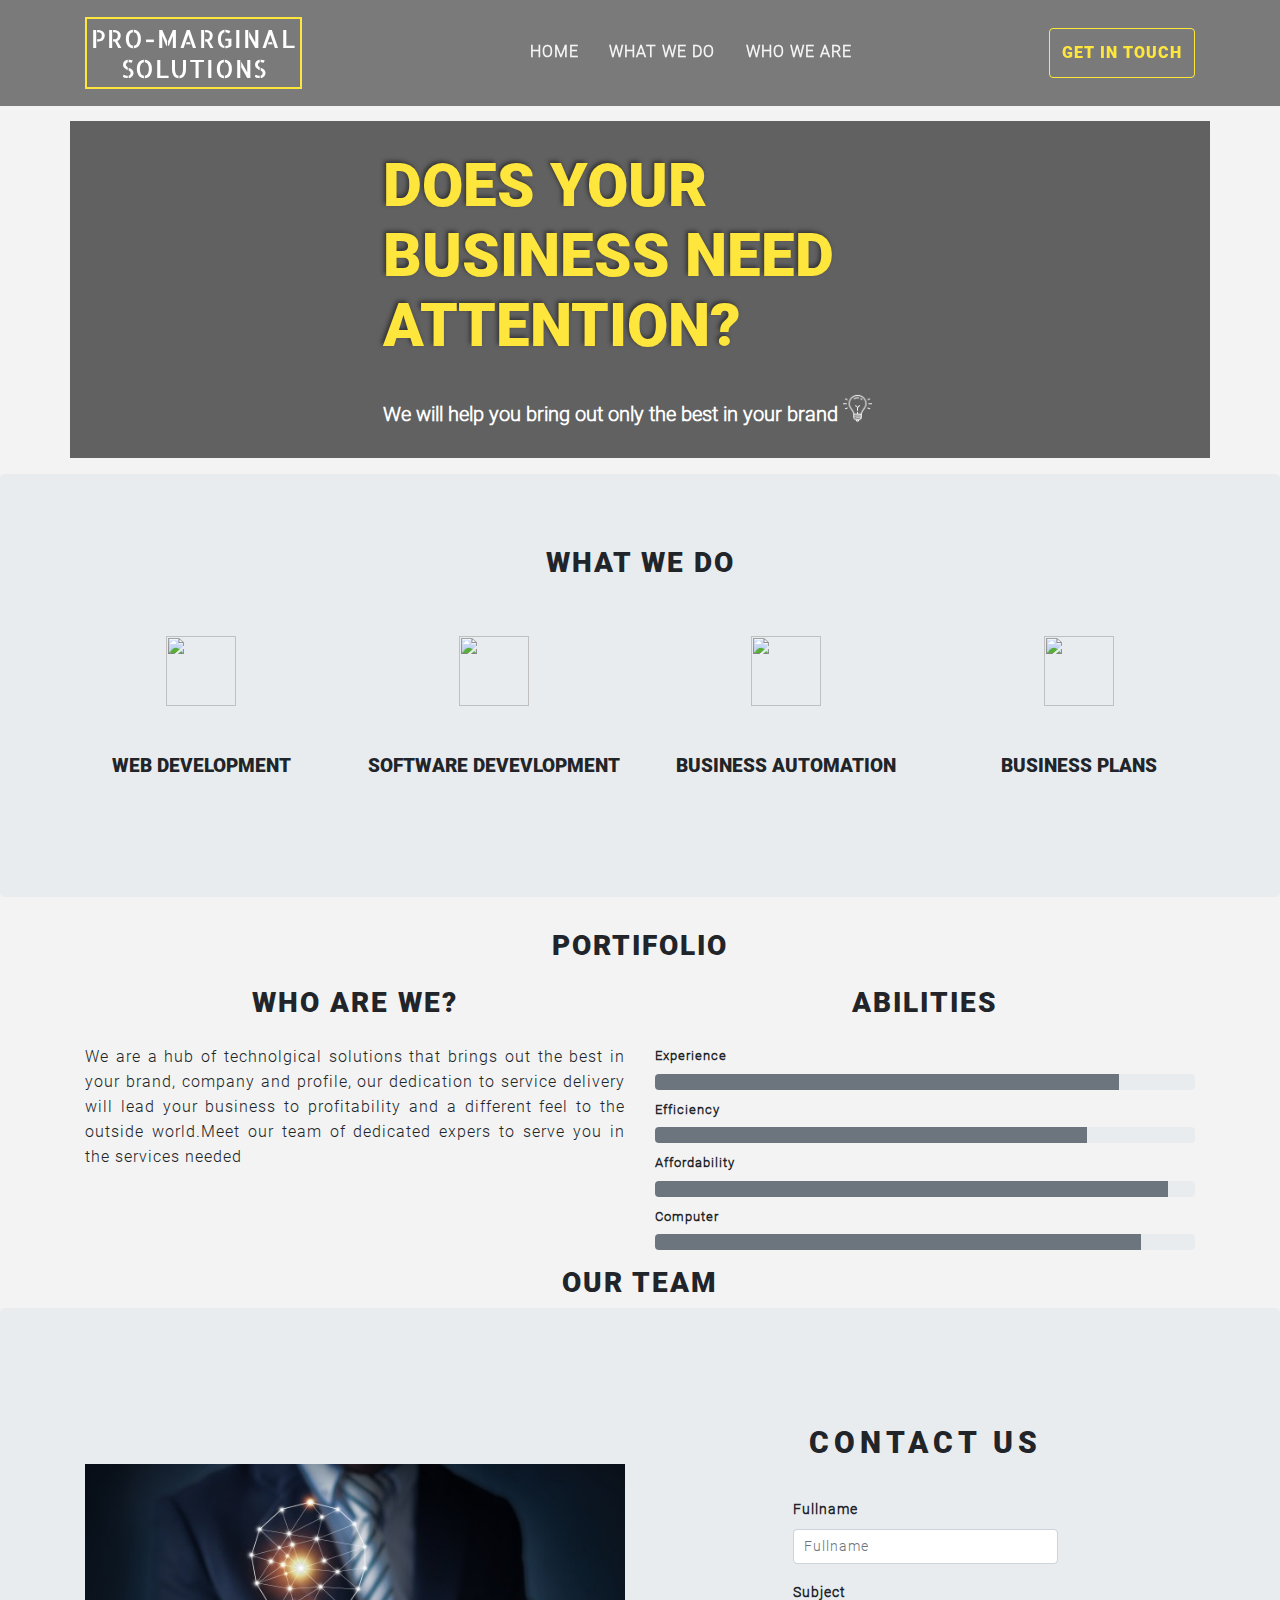
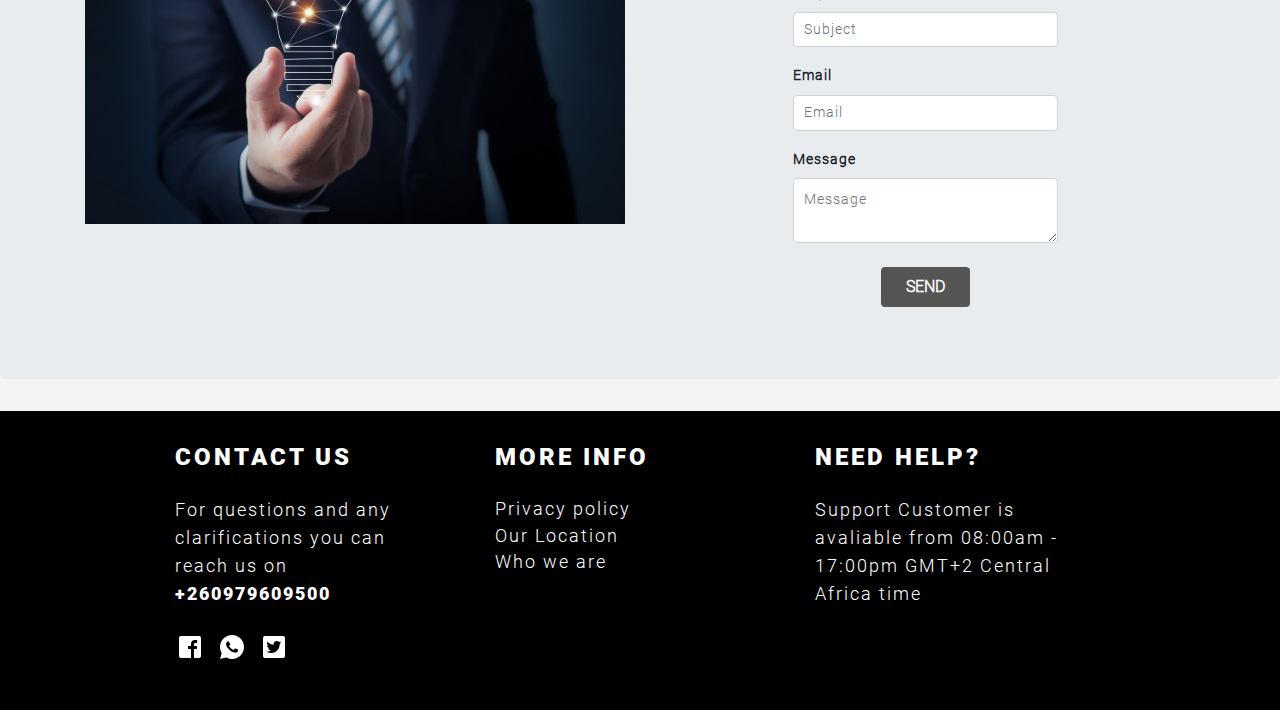
==== index.html @ 1d0794fd "added some hover effects on navbar and img" ====
<!DOCTYPE html>
<html lang="en">
<head>
    <meta charset="UTF-8">
    <meta http-equiv="X-UA-Compatible" content="IE=edge">
    <meta name="viewport" content="width=device-width, initial-scale=1.0">
    <title>Pro-Margin</title>

    <!------FONTS------>
    <link rel="stylesheet" href="css/fonts.css">

    <!---BOOTSTRAP CDN-->
    <link rel="stylesheet" href="bootstrap/bootstrap.min.css">
    
    <!---FORNTAWESOME-->
    <link rel="stylesheet" href="fontawesome/css/fontawesome.css">
    <link rel="stylesheet" href="fontawesome/css/all.css">

    <!---SYTLESHEET-->
    <link rel="stylesheet" href="css/style.css">

</head>
<body>
     <!------------------------NAVBAR------------------------------------------>
    <nav class="navbar navbar-expand-lg navbar-dark sticky-top" id="background-navbar">
      <div class="container mx-auto">
        <a class="navbar-brand" href="#">
          <span id="logo-text" class="d-inline-block p-1 h1 align-middle text-center my-1">PRO-MARGINAL<br>SOLUTIONS</span>
        </a>

       <button class="navbar-toggler" type="button" data-toggle="collapse" data-target="#navbarbtn" aria-controls="navbarbtn" aria-expanded="false" aria-label="Toggle navigation">
           <span class="navbar-toggler-icon"></span>
       </button>
       <div class="navbar-collapse collapse" id="navbarbtn">
           <div class="mr-auto"></div>
           <ul class="navbar-nav mr-auto">
                <li class="nav-item active">
                    <a class="nav-link" href="index.html">Home<span class="sr-only">(current)</span></a>
                </li>
               
                <li class="nav-item">
                    <a class="nav-link" href="#wwd">What we do</a>
                </li>
                <li class="nav-item">
                    <a class="nav-link" href="#wwa">Who we are</a>
                </li>
           </ul>
           <span>
             <a href="#contact" class="btn btn-outline-warning">GET IN TOUCH</a>
           </span>

       </div>

           
      </div>
     
    </nav>
    <!------------------------END OF NAVBAR------------------------------------------>

<!--------------------- Header to the site [span: ] ----------------->
<div class="container banner-img p-0 mb-3">
  <div class="banner-img1 p-0">
  <div class="row">
      <div class="col-md-6 mx-auto banner-header-text"> 
         <p class="banner-text">DOES YOUR <br>BUSINESS NEED<br>ATTENTION?</p>
         <p class="lead">We will help you bring out only the best in your brand
          <img src="assets/icons/idea1.png" class="mt-n3" width="30" height="30">
         </p>
         
      </div>
  </div>
   </div>      
</div>

<!----------------------- WHAT WE CAN DO FOR YOU ------------------>

<div class="jumbotron wwd">
  <div class="container p-0">
   <h3 class="text-center pt-2 pb-5" id="wwd">WHAT WE DO</h3>
  
  <div class="row text-center">

    <div class="col-md-3 coll">
      <img src="assets/img/1.png"  width="70" height="70">
      <h5 class="py-5">WEB DEVELOPMENT</h5>

    </div>
     <div class="col-md-3 coll">
      <img src="assets/img/2.png" width="70" height="70">
      <h5 class="py-5">SOFTWARE DEVEVLOPMENT</h5>
      
    </div>
     <div class="col-md-3 coll">
      <img src="assets/img/3.png"  width="70" height="70">
      <h5 class="py-5">BUSINESS AUTOMATION</h5>
    </div>

     <div class="col-md-3 coll">
      <img src="assets/img/4.png"  width="70" height="70">
    
      <h5 class="py-5">BUSINESS PLANS</h5>
    </div>
      
    </div>
    </div>
</div>

<!-------------------- Portifolio ------------------------------------>
<div class="container mx-auto our-team">
  <h3 class="text-center">PORTIFOLIO</h3>
  <div class="row text-center ">

  </div>
</div>

  <!------------------------------ WHO ARE WE?------------------------>
<div class="container">
  <div class="row mb-3">
    <div class="col-md-6">
      <h3 class="text-center pt-3 pb-3" id="wwa">WHO ARE WE?</h3>
        <p class="text-justify" >We are a hub of technolgical solutions that brings out the best in your brand, company and profile, our dedication to service delivery will lead your business to profitability and a different feel to the outside world.Meet our team of dedicated expers to serve you in the services needed
        </p>
    </div>

    <div class="col-md-6 skills">
      <div class="skills">
        <h3 class="text-center pt-3 pb-2">ABILITIES</h3>
      </div>
      <p>Experience</p>
        <div class="progress">
          <div class="progress-bar bg-secondary" role="progressbar" style="width: 86%;" aria-valuenow="25" aria-valuemin="0" aria-valuemax="100"></div>
        </div>
        <p>Efficiency</p>
        <div class="progress">
          <div class="progress-bar bg-secondary" role="progressbar" style="width: 80%;" aria-valuenow="25" aria-valuemin="0" aria-valuemax="100"></div>
        </div>
        <p>Affordability</p>
        <div class="progress">
          <div class="progress-bar bg-secondary" role="progressbar" style="width:95%;" aria-valuenow="25" aria-valuemin="0" aria-valuemax="100"></div>
        </div>
        <p>Computer</p>
        <div class="progress">
          <div class="progress-bar bg-secondary" role="progressbar" style="width: 90%;" aria-valuenow="25" aria-valuemin="0" aria-valuemax="100"></div>
        </div>
    </div>
  </div>
</div>

<!-------------------------Our Team ---------------------------------->
<div class="container mx-auto our-team">
  <h3 class="text-center">OUR TEAM</h3>
  <div class="row text-center ">

  </div>
</div>


<section>

<!------------------- Contact form -------------------------------->
  <div class="jumbotron">
    <div class="container">

    <div class="row">
      <div class="col-md-6 m-auto">
        <img src="assets/img/si.jpg" class="w-100" width="50%" height="80%">
      </div>

      <div class="col-md-6 mx-auto">
      <p class="signup-heading text-center pb-3 pt-5" id="contact">CONTACT US</p>

      <form class="mx-auto form-wrapper" action="" method="POST">
        <div class="form-row">
        <div class="form-group col-md-6 mx-auto ">
          <label for="Fullname">Fullname</label>
          <input type="text" class="form-control" name="fullname" placeholder="Fullname">
        </div>
      </div>

      <div class="form-row">
        <div class="form-group col-md-6 mx-auto ">
          <label for="Subject">Subject</label>
          <input type="text" class="form-control" name="subject" placeholder="Subject">
        </div>
      </div>

      <div class="form-row">
        <div class="form-group col-md-6 mx-auto ">
          <label for="Email">Email</label>
          <input type="text" class="form-control" name="email" placeholder="Email">
            </div>
          </div>

          <div class="form-row">
        <div class="form-group col-md-6 mx-auto">
          <label for="Message">Message</label>
          <textarea class="form-control " name="message" placeholder="Message"></textarea> 
            </div>
          </div>

      <div class="btn-cont mx-auto">
        <button type="submit" id="signup" name="submit-message" class="btn btn-secondary warning btn-cont my-2 p-2">SEND</button>
      </div>
        </form>


      </div> 
    </div>
    
   </div>   
  </div>


</section>
<!----------------------- footer ---------------------------------------->
<footer>

    <div class="footer-wrapper">
      <div class="container w-75 mx-auto">
        <div class="row">
            <div class="col-md-4">
                <h4 class="">CONTACT US</h4>
                  <p class="pb-2">For questions and any clarifications you can<br> reach us on<br><span class="phone-number pt-3">+260979609500</span>
                  </p> 

                  <div class="social-media mb-3">
                    <a href="" title="Facebook" class="pr-2 facebook"><img src="assets/icons/facebook.png" alt=""></a>
                    <a href="" title="Whatsapp" class="pr-2 whatsapp"><img src="assets/icons/whatsapp.png" alt=""></a>
                    <a href="" title="Twitter" class="twitter"><img src="assets/icons/twitter.png" alt=""></a>
                  </div>
            </div>

            <div class="col-md-4 mb-3">
                <h4 class="">MORE INFO</h4>
                    <a href="">Privacy policy</a><br>
                    <a href="">Our Location</a><br>
                    <a href="">Who we are</a>
                
            </div>

            <div class="col-md-4">
                    <h4 class="">NEED HELP?</h4>
                    <p>Support Customer is avaliable from 08:00am - 17:00pm GMT+2 Central Africa time</p>
            </div>

            
              
        </div>  
     </div>
      
   </div>
</footer>
  
<!--SCRIPT------->
    <script src="bootstrap/jquery.slim.min.js"></script>
    <script src="bootstrap/bootstrap.bundle.js"></script>
</body>
</html>
---- css/fonts.css ----
/*fonts i use*/
/*All from google fonts*/


@font-face {
    src : url("../fonts/AlegreyaSansSC-Light.ttf");
    font-family: 'Alegrey';
}
@font-face {
    src : url("../fontawesome/fonts/Akronim-Regular.ttf");
    font-family: 'Akronim';
}
@font-face {
    src : url("../fontawesome/fonts/AllertaStencil-Regular.ttf");
    font-family: 'Allerta';
}
@font-face {
    src : url("../fontawesome/fonts/AmaticSC-Regular.ttf");
    font-family: 'AmaticSC';
}
@font-face {
    src : url("../fontawesome/fonts/Athiti-Light.ttf");
    font-family: 'Athiti';
}
@font-face {
    src : url("../fontawesome/fonts/BlackAndWhitePicture-Regular.ttf");
    font-family: 'BlackAndWhite';
}
@font-face {
    src : url("../fontawesome/fonts/BungeeOutline-Regular.ttf");
    font-family: 'BungeeOutline';
}
@font-face {
    src : url("../fontawesome/fonts/BungeeShade-Regular.ttf");
    font-family: 'BungeeShade';
}
@font-face {
    src : url("../fontawesome/fonts/Butcherman-Regular.ttf");
    font-family: 'Butcherman';
}
@font-face {
    src : url("../fontawesome/fonts/ComicNeue-Regular.ttf");
    font-family: 'Comic';
}
@font-face {
    src : url("../fontawesome/fonts/Galdeano-Regular.ttf");
    font-family: 'Galdeano';
}
@font-face {
    src : url("../fontawesome/fonts/Girassol-Regular.ttf");
    font-family: 'Girassol';
}
@font-face {
    src : url("../fontawesome/fonts/Graduate-Regular.ttf");
    font-family: 'Graduate';
}
@font-face {
    src : url("../fontawesome/fonts/IMFellDoublePicaSC-Regular.ttf");
    font-family: 'IMFD';
}
@font-face {
    src : url("../fontawesome/fonts/IMFellGreatPrimerSC-Regular.ttf");
    font-family: 'IMFP';
}
@font-face {
    src : url("../fontawesome/fonts/JollyLodger-Regular.ttf");
    font-family: 'JollyLodger';
}
@font-face {
    src : url("../fontawesome/fonts/KaushanScript-Regular.ttf");
    font-family: 'KaushanScript';
}
@font-face {
    src : url("../fontawesome/fonts/LondrinaShadow-Regular.ttf");
    font-family: 'LondrinaShadow';
}
@font-face {
    src : url("../fontawesome/fonts/MetalMania-Regular.ttf");
    font-family: 'MetalMania';
}
@font-face {
    src : url("../fontawesome/fonts/OpenSans-Regular.ttf");
    font-family: 'OpenSans';
}
@font-face {
    src : url("../fontawesome/fonts/Roboto-Light.ttf");
    font-family: 'Roboto-Light';
}
@font-face {
    src :url("../fontawesome/fonts/Roboto-Black.ttf");
    font-family: 'Roboto';
}

@font-face {
    src : url("../fontawesome/fonts/RubikMonoOne-Regular.ttf");
    font-family: 'RubikMonoOne';
}
---- css/style.css ----
@import url("./fonts.css");

:root {

    --fontcolor: #FFE63D;
}
* {
    list-style-type: none !important;
    text-decoration: none;
    font-family: 'Roboto';
}
body {
  background-color:#f3f3f3;
}
.btn-outline-warning {
    padding: 12px;
    border:1px solid var(--fontcolor) !important;
    color: var(--fontcolor) !important;
    font-weight: 100 !important;
    font-family: Roboto;
}
.btn-outline-warning:hover {
    font-weight: 300;
    background-color: var(--fontcolor);
    color: #000 !important;
    padding: 12px;
}
.warning {
    background: #555;
    border:none;
    color: #fff !important;
}
#background-navbar{
    background: rgba(1,1,1,0.5);

}
#logo-text {
    font-size:25px;
    border: 2px solid var(--fontcolor);
    letter-spacing: 1px;
    font-family: 'Allerta';
    color: #fff;
}
.nav-link {
    font-size: 1rem;
    text-transform: uppercase;
    padding-left: 1.4rem !important;
    color: #f4f4f4 !important; 
    font-weight: 600;
}
.nav-link::after {
    content: '';
    border-bottom: 3px solid var(--fontcolor);
    display:block;
    transform: scaleX(0);
    transition: 450ms; 
}
.nav-link:hover::after {
    content: '';
    border-bottom: 3px solid var(--fontcolor);
    display:block; 
    transform: scaleX(1);
}
.banner-h-text {
    font-size: 58px;
    letter-spacing: 4px;
}
.lead {
    padding:20px 0 10px 20px;
    font-family: Roboto-Light;
    font-weight: 600;
    color: #fff;
    line-height: 2.2rem;
}

.white-black:hover {
    background-color:#0B6075;
    box-shadow: 1px 1px 6px #0B6075;

}
.banner-text {
    font-weight: 900;
    padding: 30px 0 0 20px;
    font-size: 60px;
    text-shadow:-2px -2px 4px #333;
    line-height: 70px;
    color: var(--fontcolor);
}
.banner-text1 {
    margin: 100px;
}
.banner-img {
    background: url("../assets/img/sites.jpg") no-repeat;
    background-position: center;
    background-size: 100% 100%;
    height:100%;
    margin-top: 15px;
    /*border-radius: 5px;*/
}
.container .banner-img1 {
    background-color: rgba(0,0,0,0.6);
    height: 100% !important;
}
.btn-cont {
    width: 89px;
    font-family: Roboto-Light;
    font-weight: 600;
}
#signup:hover {
    background-color: #333;

}
.signup-heading {
    font-size: 30px;
    font-weight: 550px;
    letter-spacing: 5px; 
}
.signup-wrapper {
    padding: 25px;
    border: 1px solid #f3f3f3;
    border-radius: 9px;
    margin: 20px auto 0; 
    background-color:#fff;
}
.col-md-6 .form-control {
    padding: 10px;
    font-family: Roboto-Light;
    letter-spacing: 1px;
    font-size: 0.9rem;
}
label {
    font-family: Roboto-Light;
    letter-spacing: 1px;
    font-weight: 600;
    font-size: 0.9rem; 
}
#resetPWD {
    width: 100% !important;
}
/*.form-wrapper {
    width: 75%;
    margin: 0 auto;
}*/
.progress {
    padding: -1rem 0 !important;
}
.skills p{
    margin-bottom:-.1rem ; 
    padding: 10px 0  !important;
    font-family: Roboto-Light;
    letter-spacing: 1px;
    font-weight: 600;
    font-size: .8rem;
}
.text-justify {
    font-family: Roboto-Light;
    letter-spacing: 1px;
    line-height: 25px;
}
footer p,a{
    font-family: Roboto-Light;
    letter-spacing: 1px;
    font-size: 1.1rem;
}
.footer-wrapper {
    background: #000;
    padding: 2rem 0;
}
.footer-wrapper h4{
    padding:0 0 1rem;
    letter-spacing: 3px;
    color: #fff;
}
.footer-wrapper p{
   line-height: 28px;
   letter-spacing: 2px;
   color: #fff; 
   text-align: justify-all !important;
}
.footer-wrapper a {
    color: #fff;
    text-decoration: none!important;
    letter-spacing: 2px;
}
.wwd h5{
    font-size: 1.2rem;
    font-weight: 400;
}
.wwd img{
    transform:scale(1);
    cursor: pointer;
}
.wwd img:hover {
    transform:scale(2) all ease-out;
    transform: translateY(30px);
    transition: 700ms ease;
    background: rgba(0,0,0,0.3);
    border-radius: 30%;
}
h3 {
    letter-spacing: 2px;
}
.phone-number:hover {
    cursor: pointer;
}
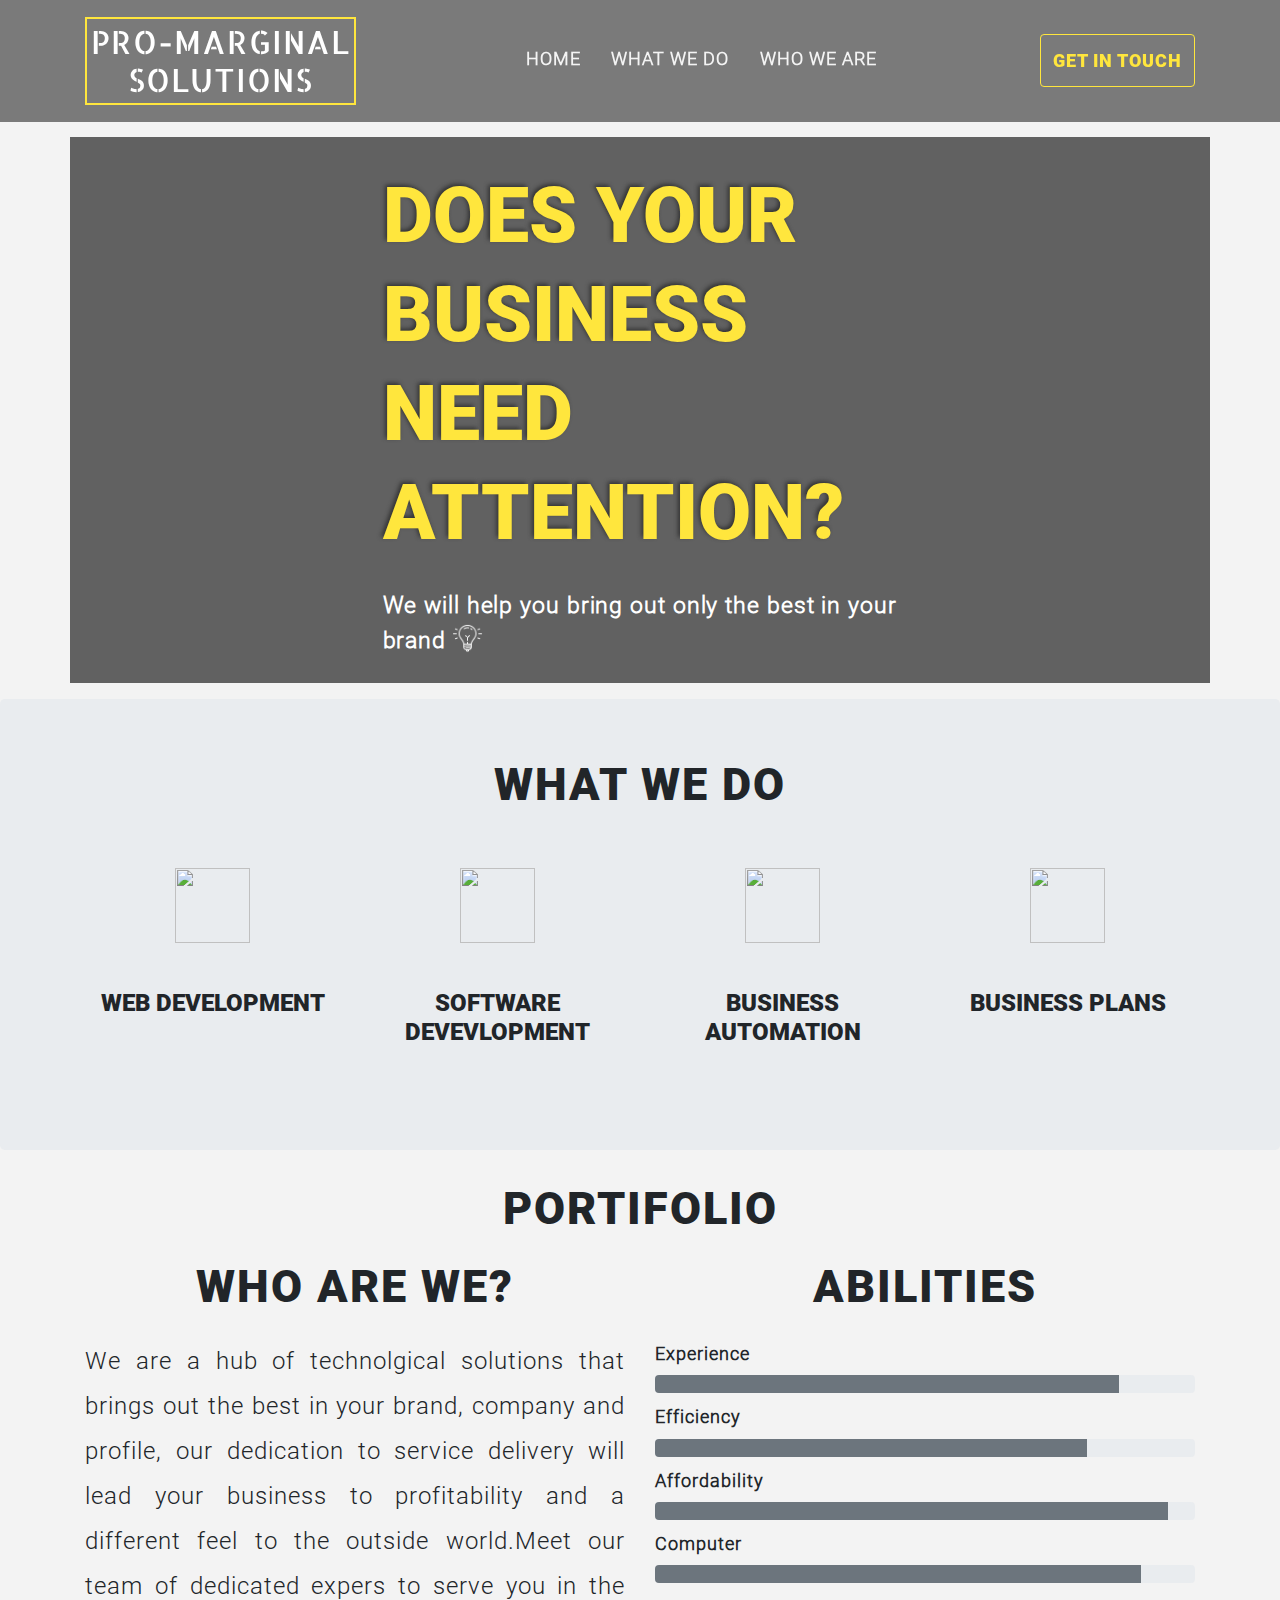
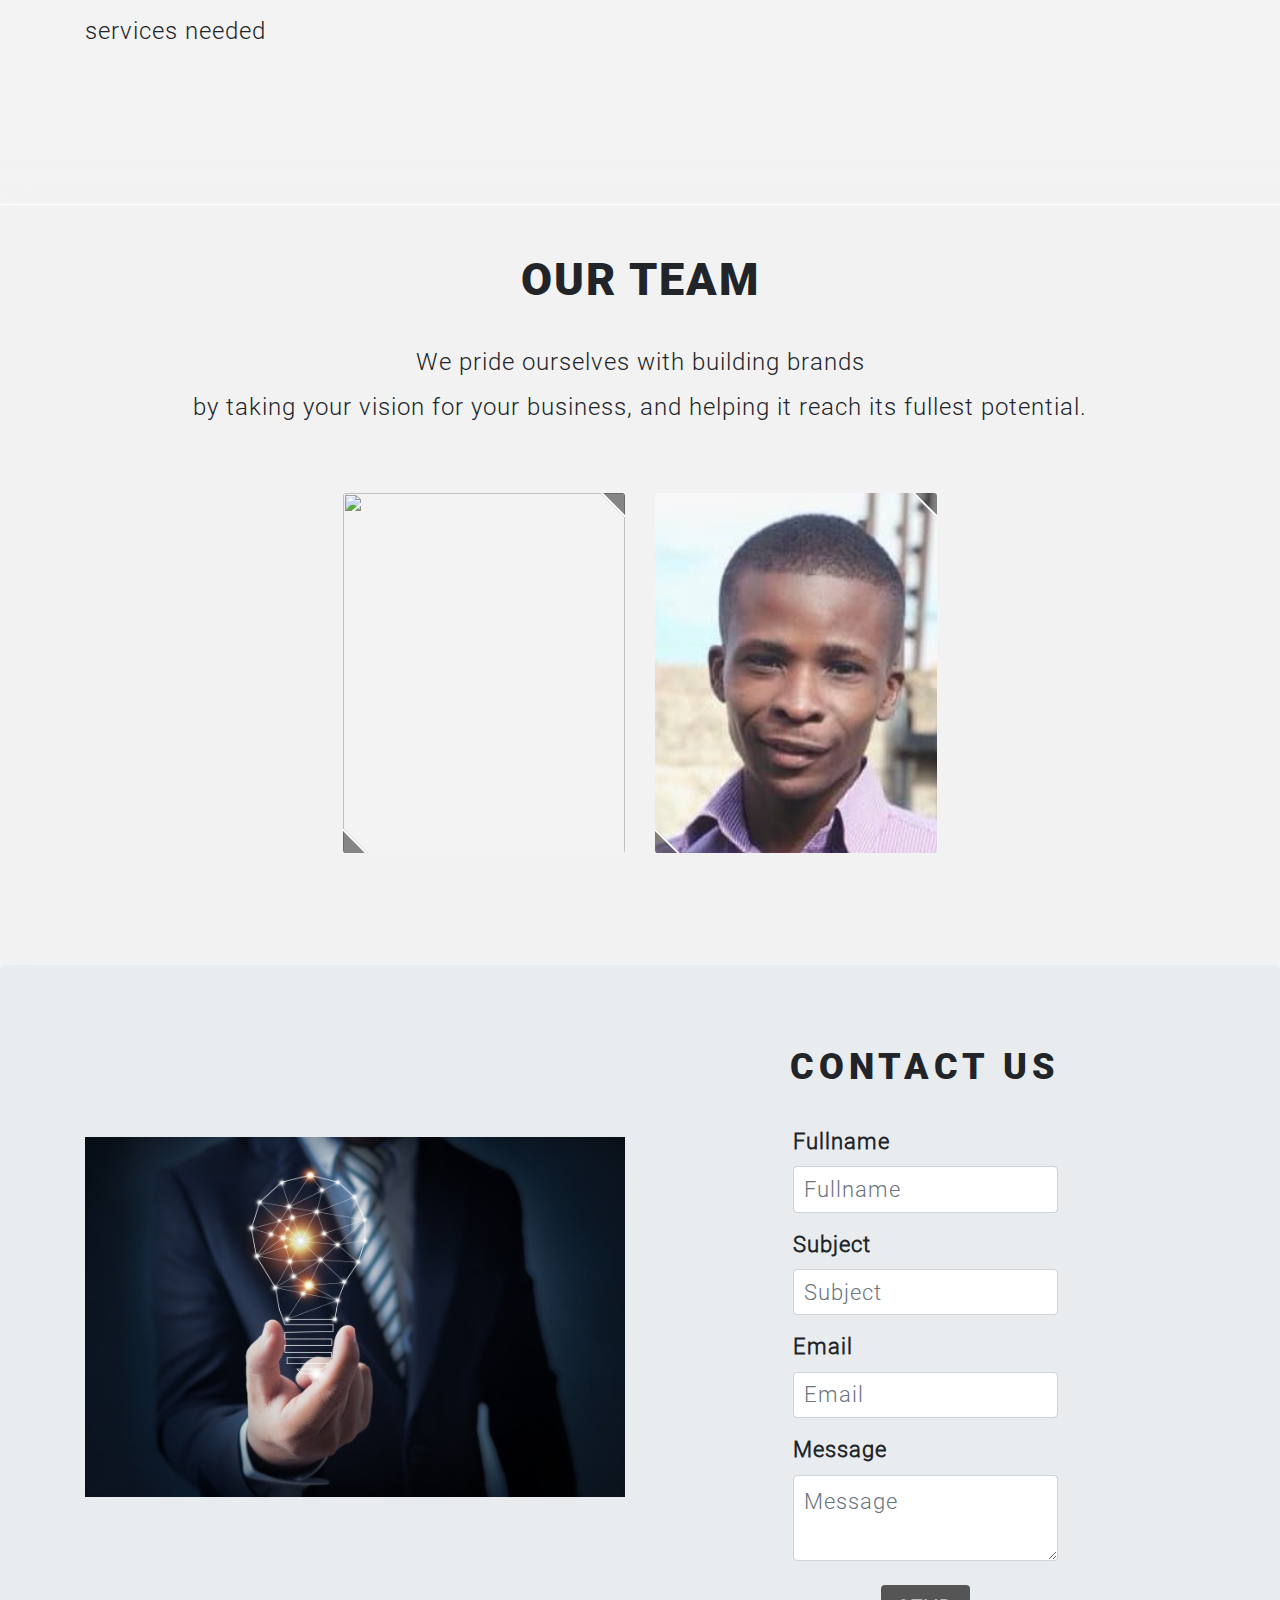
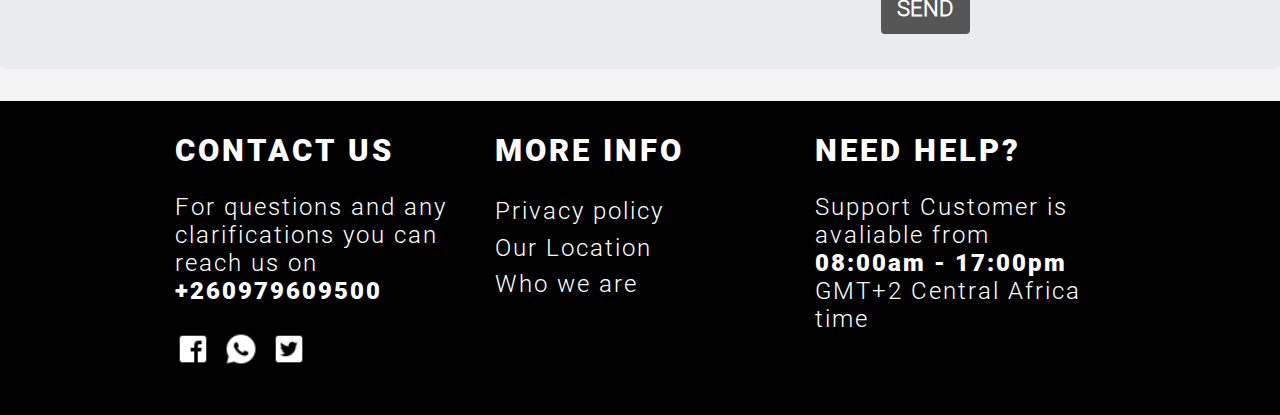
==== commit 270ab20f: "added our team" ====
--- a/index.html
+++ b/index.html
@@ -13,8 +13,9 @@
     <link rel="stylesheet" href="bootstrap/bootstrap.min.css">
     
     <!---FORNTAWESOME-->
-    <link rel="stylesheet" href="fontawesome/css/fontawesome.css">
-    <link rel="stylesheet" href="fontawesome/css/all.css">
+    <!-- <link rel="stylesheet" href="fontawesome/css/all.css"> -->
+    <link rel="stylesheet" href="https://stackpath.bootstrapcdn.com/font-awesome/4.7.0/css/font-awesome.min.css">
+    
 
     <!---SYTLESHEET-->
     <link rel="stylesheet" href="css/style.css">
@@ -28,8 +29,8 @@
           <span id="logo-text" class="d-inline-block p-1 h1 align-middle text-center my-1">PRO-MARGINAL<br>SOLUTIONS</span>
         </a>
 
-       <button class="navbar-toggler" type="button" data-toggle="collapse" data-target="#navbarbtn" aria-controls="navbarbtn" aria-expanded="false" aria-label="Toggle navigation">
-           <span class="navbar-toggler-icon"></span>
+       <button id="navbar-toggler" class="navbar-toggler" type="button" data-toggle="collapse" data-target="#navbarbtn" aria-controls="navbarbtn" aria-expanded="false" aria-label="Toggle navigation">
+           <span class="navbar-toggler-icon" id="toggler-icon"></span>
        </button>
        <div class="navbar-collapse collapse" id="navbarbtn">
            <div class="mr-auto"></div>
@@ -45,9 +46,9 @@
                     <a class="nav-link" href="#wwa">Who we are</a>
                 </li>
            </ul>
-           <span>
+           <div class="text-center ml-4">
              <a href="#contact" class="btn btn-outline-warning">GET IN TOUCH</a>
-           </span>
+           </div> 
 
        </div>
 
@@ -64,7 +65,7 @@
       <div class="col-md-6 mx-auto banner-header-text"> 
          <p class="banner-text">DOES YOUR <br>BUSINESS NEED<br>ATTENTION?</p>
          <p class="lead">We will help you bring out only the best in your brand
-          <img src="assets/icons/idea1.png" class="mt-n3" width="30" height="30">
+          <img src="assets/icons/idea1.png" class="mt-n2" width="30" height="30">
          </p>
          
       </div>
@@ -75,30 +76,30 @@
 <!----------------------- WHAT WE CAN DO FOR YOU ------------------>
 
 <div class="jumbotron wwd">
-  <div class="container p-0">
+  <div class="container py-4">
    <h3 class="text-center pt-2 pb-5" id="wwd">WHAT WE DO</h3>
   
   <div class="row text-center">
 
-    <div class="col-md-3 coll">
-      <img src="assets/img/1.png"  width="70" height="70">
-      <h5 class="py-5">WEB DEVELOPMENT</h5>
-
-    </div>
-     <div class="col-md-3 coll">
-      <img src="assets/img/2.png" width="70" height="70">
-      <h5 class="py-5">SOFTWARE DEVEVLOPMENT</h5>
+    <div class="col-md-3">
+      <img src="assets/img/1.png">
+      <h5 class="">WEB DEVELOPMENT</h5>
+
+    </div>
+     <div class="col-md-3">
+      <img src="assets/img/2.png">
+      <h5 class="">SOFTWARE DEVEVLOPMENT</h5>
       
     </div>
-     <div class="col-md-3 coll">
-      <img src="assets/img/3.png"  width="70" height="70">
-      <h5 class="py-5">BUSINESS AUTOMATION</h5>
-    </div>
-
-     <div class="col-md-3 coll">
-      <img src="assets/img/4.png"  width="70" height="70">
-    
-      <h5 class="py-5">BUSINESS PLANS</h5>
+     <div class="col-md-3">
+      <img src="assets/img/3.png">
+      <h5 class="">BUSINESS AUTOMATION</h5>
+    </div>
+
+     <div class="col-md-3">
+      <img src="assets/img/4.png">
+    
+      <h5 class="">BUSINESS PLANS</h5>
     </div>
       
     </div>
@@ -106,7 +107,7 @@
 </div>
 
 <!-------------------- Portifolio ------------------------------------>
-<div class="container mx-auto our-team">
+<div class="container mx-auto">
   <h3 class="text-center">PORTIFOLIO</h3>
   <div class="row text-center ">
 
@@ -147,11 +148,41 @@
 </div>
 
 <!-------------------------Our Team ---------------------------------->
-<div class="container mx-auto our-team">
-  <h3 class="text-center">OUR TEAM</h3>
-  <div class="row text-center ">
-
-  </div>
+<div class="container-fluid mt-5 our-team">
+  <h3 class="text-center mt-5">OUR TEAM</h3><br>
+  <p class="text-center text-justify">We pride ourselves with building brands <br>
+    by taking your vision for your business, and helping it reach its fullest 
+  potential.</p>
+      <div class="row my-5 d-flex flex-row justify-content-center p-3">
+          <div class="col-md-3 pb-5 col-sm-5">
+              <div class="box">
+                  <img src="assets/img/levy.jpeg" alt="">
+                  <div class="box-content">
+                      <h3 class="title">Levy</h3>
+                      <span class="post">Software Developer</span>
+                      <span class="post text-white">
+                        <a href=""><i class="fa fa-facebook pr-2"></i></a>
+                        <a href=""><i class="fa fa-twitter pr-2"></i></a>
+                        <a href=""><i class="fa fa-linkedin"></i></a>
+                      </span>
+                  </div>
+              </div>
+          </div>
+          <div class="col-md-3 col-sm-5">
+              <div class="box">
+                  <img src="assets/img/patrick.jpg" class="img-fluid " alt="">
+                  <div class="box-content">
+                      <h3 class="title">Patrick</h3>
+                      <span class="post">Web developer</span>
+                      <span class="post">
+                        <a href=""><i class="fa fa-facebook pr-2"></i></a>
+                        <a href=""><i class="fa fa-twitter pr-2"></i></a>
+                        <a href=""><i class="fa fa-linkedin"></i></a>
+                      </span>
+                  </div>
+              </div>
+          </div>
+      </div>
 </div>
 
 
@@ -224,9 +255,9 @@
                   </p> 
 
                   <div class="social-media mb-3">
-                    <a href="" title="Facebook" class="pr-2 facebook"><img src="assets/icons/facebook.png" alt=""></a>
-                    <a href="" title="Whatsapp" class="pr-2 whatsapp"><img src="assets/icons/whatsapp.png" alt=""></a>
-                    <a href="" title="Twitter" class="twitter"><img src="assets/icons/twitter.png" alt=""></a>
+                    <a href="" title="Facebook" class="pr-2 facebook"><img src="assets/icons/facebook.png" class="social-icon" alt=""></a>
+                    <a href="" title="Whatsapp" class="pr-2 whatsapp"><img src="assets/icons/whatsapp.png" class="social-icon" alt=""></a>
+                    <a href="" title="Twitter" class="twitter"><img src="assets/icons/twitter.png" class="social-icon" alt=""></a>
                   </div>
             </div>
 
@@ -240,7 +271,7 @@
 
             <div class="col-md-4">
                     <h4 class="">NEED HELP?</h4>
-                    <p>Support Customer is avaliable from 08:00am - 17:00pm GMT+2 Central Africa time</p>
+                    <p>Support Customer is avaliable from <b>08:00am - 17:00pm</b> GMT+2 Central Africa time</p>
             </div>
 
             
--- a/css/style.css
+++ b/css/style.css
@@ -12,12 +12,34 @@
 body {
   background-color:#f3f3f3;
 }
+i {
+    color: #fff;
+}
+i:hover{
+    color: var(--fontcolor);
+}
+/*----------All h3----------------*/
+h3 {
+    letter-spacing: 2px;
+    font-size: 5vmin;
+}
+
+/*-------All h5 --------*/
+h5 {
+    font-size: 2.7vmin;
+    padding: 5vmin 0 !important;
+}
+
+
+/*-----------all btn css----------*/
+
 .btn-outline-warning {
+    font-family: Roboto;
+    font-size: 2vmin !important;
     padding: 12px;
     border:1px solid var(--fontcolor) !important;
     color: var(--fontcolor) !important;
-    font-weight: 100 !important;
-    font-family: Roboto;
+ 
 }
 .btn-outline-warning:hover {
     font-weight: 300;
@@ -30,88 +52,141 @@
     border:none;
     color: #fff !important;
 }
+
+
+
+/*-----------Header/Navbar---------------*/
+
 #background-navbar{
     background: rgba(1,1,1,0.5);
 
 }
+#navbar-toggler {
+    padding: .8vmin;
+}
+#toggler-icon {
+    width: 7vmin;
+    height: 7vmin;
+}
 #logo-text {
-    font-size:25px;
+    font-size:3.5vmin;
     border: 2px solid var(--fontcolor);
     letter-spacing: 1px;
     font-family: 'Allerta';
     color: #fff;
 }
 .nav-link {
-    font-size: 1rem;
+    font-size: 2vmin;
     text-transform: uppercase;
     padding-left: 1.4rem !important;
     color: #f4f4f4 !important; 
     font-weight: 600;
+    text-align: center;
 }
 .nav-link::after {
     content: '';
-    border-bottom: 3px solid var(--fontcolor);
+    border-bottom: .6vmin solid var(--fontcolor);
     display:block;
     transform: scaleX(0);
-    transition: 450ms; 
+    transition: 450ms;
+    width:  
 }
 .nav-link:hover::after {
     content: '';
-    border-bottom: 3px solid var(--fontcolor);
-    display:block; 
     transform: scaleX(1);
 }
-.banner-h-text {
-    font-size: 58px;
-    letter-spacing: 4px;
-}
 .lead {
-    padding:20px 0 10px 20px;
-    font-family: Roboto-Light;
-    font-weight: 600;
-    color: #fff;
-    line-height: 2.2rem;
-}
-
-.white-black:hover {
-    background-color:#0B6075;
-    box-shadow: 1px 1px 6px #0B6075;
-
+    padding:1vmin 0 1vmin 20px;
+    font-family: Roboto-Light;
+    font-weight: 600;
+    color: #fff;
+    font-size: 2.6vmin;
+    letter-spacing: .1vmin;
 }
 .banner-text {
     font-weight: 900;
     padding: 30px 0 0 20px;
-    font-size: 60px;
+    font-size: 8.5vmin;
     text-shadow:-2px -2px 4px #333;
-    line-height: 70px;
+    line-height: 11vmin;
     color: var(--fontcolor);
-}
-.banner-text1 {
-    margin: 100px;
 }
 .banner-img {
     background: url("../assets/img/sites.jpg") no-repeat;
-    background-position: center;
-    background-size: 100% 100%;
+    background-position: left;
+    background-size: cover;
     height:100%;
     margin-top: 15px;
-    /*border-radius: 5px;*/
 }
 .container .banner-img1 {
     background-color: rgba(0,0,0,0.6);
     height: 100% !important;
 }
+
+
+
+/*----------What we do section-------*/
+.jumbotron {
+    padding: 3vmin;
+}
+.wwd h5{
+    font-weight: 400;
+}
+.wwd img{
+    width: 8.3vmin;
+    height: 8.3vmin;
+}
+.wwd img{
+    transform:scale(1);
+    cursor: pointer;
+}
+.wwd img:hover {
+    transform:scale(2) all ease-out;
+    transform: translateY(30px);
+    transition: 700ms ease;
+    background: rgba(0,0,0,0.3);
+    border-radius: 30%;
+}
+
+
+
+/*----------Abilities-------------*/
+
+.progress {
+    padding: -1rem 0 !important;
+    height: 2vmin;
+    background: var;
+}
+
+.skills p{
+    margin-bottom:-.1rem ; 
+    padding: 10px 0  !important;
+    font-family: Roboto-Light;
+    letter-spacing: 1px;
+    font-weight: 600;
+    font-size: 2vmin;
+}
+.text-justify {
+    font-family: Roboto-Light;
+    letter-spacing: 1px;
+    line-height: 5vmin;
+    font-size: 2.7vmin;
+}
+
+
+/*---------contact form----------*/
 .btn-cont {
     width: 89px;
     font-family: Roboto-Light;
     font-weight: 600;
+    font-size: 2.4vmin;
 }
 #signup:hover {
     background-color: #333;
 
 }
 .signup-heading {
-    font-size: 30px;
+    font-size:4vmin;
     font-weight: 550px;
     letter-spacing: 5px; 
 }
@@ -126,47 +201,35 @@
     padding: 10px;
     font-family: Roboto-Light;
     letter-spacing: 1px;
-    font-size: 0.9rem;
+    font-size: 2.4vmin;
 }
 label {
     font-family: Roboto-Light;
     letter-spacing: 1px;
     font-weight: 600;
-    font-size: 0.9rem; 
+    font-size: 2.4vmin; 
+}
+.phone-number:hover {
+    cursor: pointer;
 }
 #resetPWD {
     width: 100% !important;
 }
-/*.form-wrapper {
-    width: 75%;
-    margin: 0 auto;
-}*/
-.progress {
-    padding: -1rem 0 !important;
-}
-.skills p{
-    margin-bottom:-.1rem ; 
-    padding: 10px 0  !important;
-    font-family: Roboto-Light;
-    letter-spacing: 1px;
-    font-weight: 600;
-    font-size: .8rem;
-}
-.text-justify {
-    font-family: Roboto-Light;
-    letter-spacing: 1px;
-    line-height: 25px;
-}
+
+
+/*---------footer----------*/
+
 footer p,a{
     font-family: Roboto-Light;
     letter-spacing: 1px;
-    font-size: 1.1rem;
+    font-size: 2.7vmin;
 }
 .footer-wrapper {
     background: #000;
     padding: 2rem 0;
 }
 .footer-wrapper h4{
+    font-size: 3.4vmin;
     padding:0 0 1rem;
     letter-spacing: 3px;
     color: #fff;
@@ -182,24 +245,116 @@
     text-decoration: none!important;
     letter-spacing: 2px;
 }
-.wwd h5{
-    font-size: 1.2rem;
+.social-icon {
+    width: 4vmin;
+    height: 4vmin;
+}
+
+
+/*--------Our team------------*/
+ .our-team {
+    margin-top: 15vmin!important;
+    background: rgba(242, 242, 242,0.5);
+    border-top: 1px solid #fff;
+    box-shadow: 20px 20px 30px 20px rgba(242, 242, 242,0.5);; 
+ }
+ .box {
+    border-radius: 1%;
+  /*  padding: 20px !important;*/
+    height: 40vmin;
+ }
+ .box{
+    overflow:hidden;
+    background: #f3f3f3;
+    position: relative;
+    -webkit-transition: all .35s ease;
+    transition: all .35s ease
+ }
+ .box:after,
+ .box:before {
+    content: "";
+    width: 100%;
+    height: 100%;
+    position: absolute;
+    top: 0;
+    left: 0;
+    background: rgba(0,0,0,0.5);
+    border-left: 3px solid #fff;
+    border-right: 3px solid #fff;
+    opacity: .9;
+    z-index: 1;
+    -webkit-transition: all .35s ease;
+    transition: all .35s ease
+ }
+ .box img {
+    height: 50vmin;
+    object-fit: cover;
+    width: 100%;
+    display: line;
+
+ }
+ .box:before {
+    -webkit-transform: skew(45deg) translateX(-155%);
+    transform: skew(45deg) translateX(-155%)
+ }
+ .box:hover:before {
+    -webkit-transform: skew(45deg) translateX(-55%);
+    transform: skew(45deg) translateX(-55%)
+ }
+ .box:after {
+    -webkit-transform: skew(45deg) translateX(155%);
+    transform: skew(45deg) translateX(155%)
+ }
+ .box:hover:after {
+    -webkit-transform: skew(45deg) translateX(55%);
+    transform: skew(45deg) translateX(55%)
+ }
+ .box img {
+    -webkit-transition: all .35s ease;
+    transition: all .35s ease
+ }
+ .box:hover img {
+    opacity: .5
+ }
+ .box .box-content {
+    position: absolute;
+    top: 50%;
+    left: 50%;  
+    opacity: 0;
+    z-index: 2;
+    -webkit-transform: translate(-50%, -50%) scale(.5);
+    transform: translate(-50%, -50%) scale(.5);
+    -webkit-transition: all .35s ease;
+    transition: all .35s ease
+
+ }
+ 
+ .box:hover .box-content {
+    -webkit-transform: translate(-50%, -50%) scale(1);
+    transform: translate(-50%, -50%) scale(1);
+    opacity: 1
+ }
+ .box .post,
+ .box .title {
+   text-align:center;
+    font-size: 2.5vmin;
+    font-weight: 600;
+    letter-spacing: 1px;
+    text-transform: uppercase;
+    background: #3c3c3c;
+    border: 2px solid #fff;
+    color: #fff;
+    padding: 15px 20px;
+    margin: 0
+
+ }
+ .box .post{
+    text-transform: capitalize
+ }
+ .box .post {
+    display: block;
+    font-size: 14px;
     font-weight: 400;
-}
-.wwd img{
-    transform:scale(1);
-    cursor: pointer;
-}
-.wwd img:hover {
-    transform:scale(2) all ease-out;
-    transform: translateY(30px);
-    transition: 700ms ease;
-    background: rgba(0,0,0,0.3);
-    border-radius: 30%;
-}
-h3 {
-    letter-spacing: 2px;
-}
-.phone-number:hover {
-    cursor: pointer;
-}+    padding: 5px 10px;
+    margin-top: 15px
+ }
